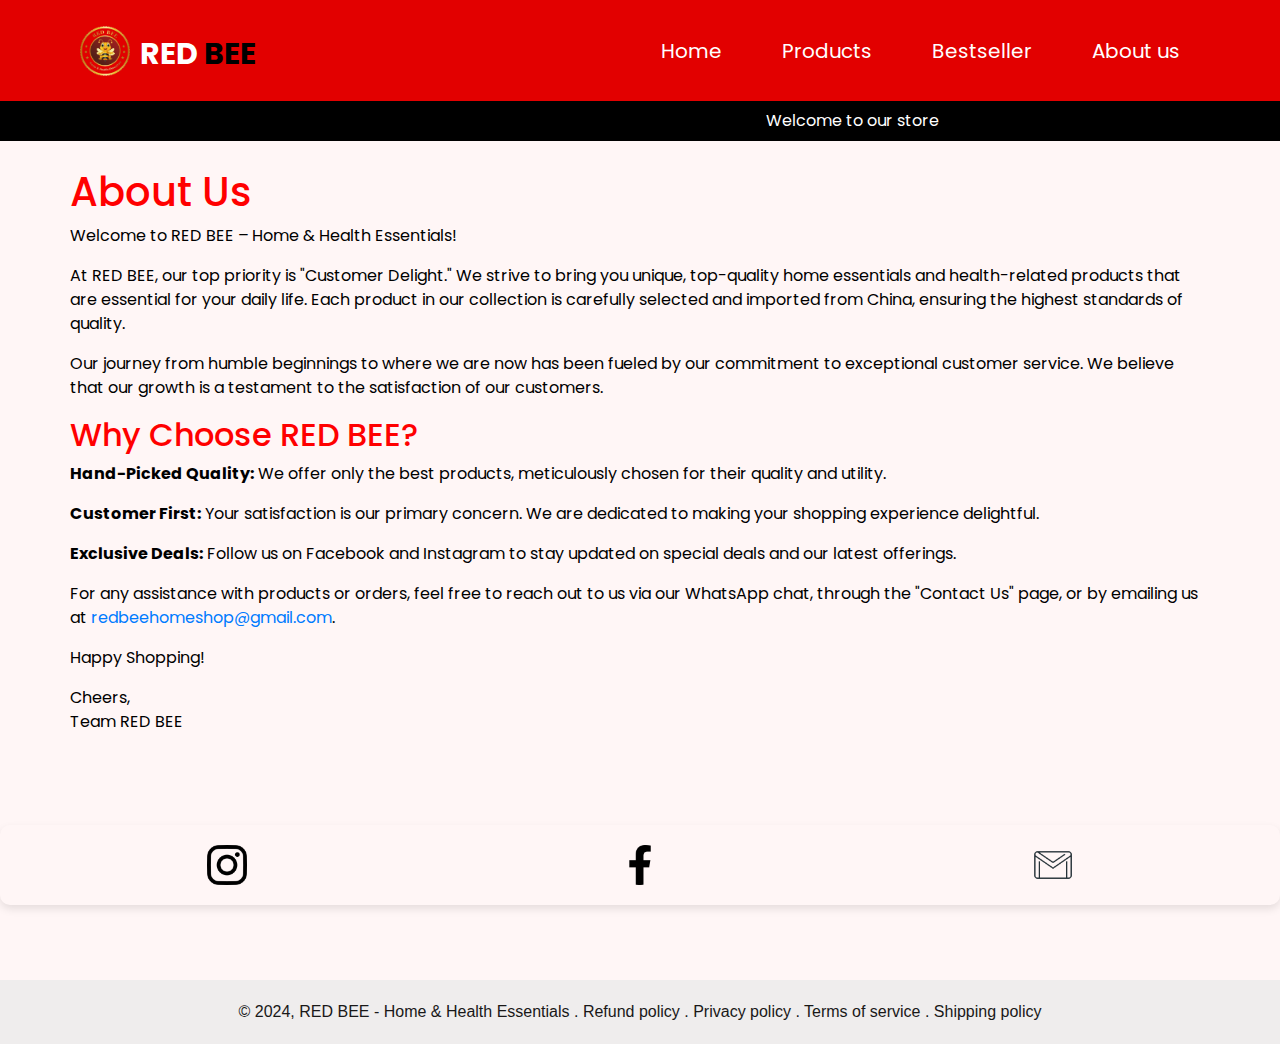
==== contact.html @ 9f1836bb "update" ====
<!DOCTYPE html>
<html>

<head>
  <!-- Basic -->
  <meta charset="utf-8" />
  <meta http-equiv="X-UA-Compatible" content="IE=edge" />
  <!-- Mobile Metas -->
  <meta name="viewport" content="width=device-width, initial-scale=1, shrink-to-fit=no" />
  <!-- Site Metas -->
  <meta name="keywords" content="" />
  <meta name="description" content="" />
  <meta name="author" content="" />

  <title>RED BEE</title>

  <!-- slider stylesheet -->
  <link rel="stylesheet" type="text/css"
    href="https://cdnjs.cloudflare.com/ajax/libs/OwlCarousel2/2.1.3/assets/owl.carousel.min.css" />

  <!-- bootstrap core css -->
  <link rel="stylesheet" type="text/css" href="css/bootstrap.css" />

  <!-- fonts style -->
  <link href="https://fonts.googleapis.com/css?family=Poppins:400,700&display=swap" rel="stylesheet" />
  <!-- Custom styles for this template -->
  <link href="css/style.css" rel="stylesheet" />
  <!-- responsive style -->
  <link href="css/responsive.css" rel="stylesheet" />
</head>

<body>
  <div class="hero_area sub_pages">
    <!-- header section strats -->
    <header class="header_section">
      <div class="container" >
        <nav class="navbar navbar-expand-lg custom_nav-container pt-3">
          <img class="logo-nav" src="images/logo2.png" alt="">
          <a class="navbar-brand" href="index.html">
           <span>
              <span style="color: rgb(255, 255, 255);"> RED </span> BEE
            </span>
          </a>
          <button class="navbar-toggler" type="button" data-toggle="collapse" data-target="#navbarSupportedContent"
            aria-controls="navbarSupportedContent" aria-expanded="false" aria-label="Toggle navigation">
            <span class="navbar-toggler-icon"></span>
          </button>

          <div class="collapse navbar-collapse" id="navbarSupportedContent">
            <div class="d-flex ml-auto flex-column flex-lg-row align-items-center">
              <ul class="navbar-nav  ">
                <li class="nav-item active">
                  <a class="nav-link" href="index.html">Home <span class="sr-only">(current)</span></a>
                </li>
                <li class="nav-item">
                  <a class="nav-link" href="products.html"> Products</a>
                </li>
                <li class="nav-item">
                   <a class="nav-link" href="index.html#Bestseller"> Bestseller </a>
                </li> 
                <li class="nav-item">
                  <a class="nav-link" href="contact.html">About us</a>
                </li>
              </ul>
              
            </div>
            
          </div>
        </nav>
      </div>
      <div class="notification-carousel">
        <div class="carousel-n">
            <div class="carousel-item-n">Welcome to our store</div>
            <div class="carousel-item-n">COD* available all over India</div>
            <div class="carousel-item-n">Free shipping for all prepaid orders above Rs. 999/-</div>
            <div class="carousel-item-n">Welcome to our store</div>
            <div class="carousel-item-n">COD* available all over India</div>
            <div class="carousel-item-n">Free shipping for all prepaid orders above Rs. 999/-</div>
            <div class="carousel-item-n">Welcome to our store</div>
            <div class="carousel-item-n">COD* available all over India</div>
            <div class="carousel-item-n">Free shipping for all prepaid orders above Rs. 999/-</div>
            <div class="carousel-item-n">Welcome to our store</div>
            <div class="carousel-item-n">COD* available all over India</div>
            <div class="carousel-item-n">Free shipping for all prepaid orders above Rs. 999/-</div>
            <div class="carousel-item-n">Welcome to our store</div>
            <div class="carousel-item-n">COD* available all over India</div>
            <div class="carousel-item-n">Free shipping for all prepaid orders above Rs. 999/-</div>
            <div class="carousel-item-n">Welcome to our store</div>
            <div class="carousel-item-n">COD* available all over India</div>
            <div class="carousel-item-n">Free shipping for all prepaid orders above Rs. 999/-</div>
            <div class="carousel-item-n">Welcome to our store</div>
            <div class="carousel-item-n">COD* available all over India</div>
            <div class="carousel-item-n">Free shipping for all prepaid orders above Rs. 999/-</div>
            <div class="carousel-item-n">Welcome to our store</div>
            <div class="carousel-item-n">COD* available all over India</div>
            <div class="carousel-item-n">Free shipping for all prepaid orders above Rs. 999/-</div>
         
            
        </div>
    </div>
    </header>
    <!-- end header section -->

  </div>
  <br><br><br><br><br><br><br>

  <div class="container">
    <h1 style="color: red;">About Us</h1>
    <p>Welcome to RED BEE – Home & Health Essentials!</p>
    <p>At RED BEE, our top priority is "Customer Delight." We strive to bring you unique, top-quality home essentials and health-related products that are essential for your daily life. Each product in our collection is carefully selected and imported from China, ensuring the highest standards of quality.</p>
    <p>Our journey from humble beginnings to where we are now has been fueled by our commitment to exceptional customer service. We believe that our growth is a testament to the satisfaction of our customers.</p>
    <h2 style="color: red;">Why Choose RED BEE?</h2>
    <p><strong>Hand-Picked Quality:</strong> We offer only the best products, meticulously chosen for their quality and utility.</p>
    <p><strong>Customer First:</strong> Your satisfaction is our primary concern. We are dedicated to making your shopping experience delightful.</p>
    <p><strong>Exclusive Deals:</strong> Follow us on Facebook and Instagram to stay updated on special deals and our latest offerings.</p>
    <p>For any assistance with products or orders, feel free to reach out to us via our WhatsApp chat, through the "Contact Us" page, or by emailing us at <a href="mailto:redbeehomeshop@gmail.com">redbeehomeshop@gmail.com</a>.</p>
    <p>Happy Shopping!</p>
    <p>Cheers,<br>Team RED BEE</p>
</div>



  <!-- contact section -->

  <!-- end contact section -->


  <section class="info_section layout_padding">
    <div class="social-media-box">
      <a href="https://www.instagram.com/redbeehomeshop?utm_source=qr&igsh=Nzdtd3R1d2xiYTVm" target="_blank" class="social-icon instagram">
          <img src="images/insta.png" alt="Instagram">
      </a>
      <a href="https://www.facebook.com/share/MLJAuD54pnQfWde3/?mibextid=qi2Omg" target="_blank" class="social-icon facebook">
          <img src="images/fb.png" alt="Facebook">
      </a>
      <a href="mailto:redbeehomeshop@gmail.com" class="social-icon gmail">
          <img src="images/gmail.png" alt="Gmail">
      </a>
  </div>
  </section>



  <!-- footer section -->
  <section class="container-fluid footer_section">
    <p>
      © 2024, RED BEE - Home & Health Essentials . 
       <a href="policys.html"> Refund policy  </a>.
       <a href="policys.html#Privacy "> Privacy policy </a> . 
       <a href="policys.html#Terms"> Terms of service </a> . 
       <a href="policys.html#Shipping"> Shipping policy </a> 
    </p>
  </section>
  <!-- footer section -->

  <script type="text/javascript" src="js/jquery-3.4.1.min.js"></script>
  <script type="text/javascript" src="js/bootstrap.js"></script>

 
 
</body>

</html>
---- css/style.css ----
body {
  font-family: 'Poppins', sans-serif;
  color: #000000;
  background-color: #fff6f6;
}

.layout_padding {
  padding: 75px 0;
}

.layout_padding2 {
  padding: 45px 0;
}

.layout_padding2-top {
  padding-top: 45px;
}


.layout_padding2-bottom {
  padding-bottom: 45px;
}

.layout_padding-top {
  padding-top: 75px;
}

.layout_padding-bottom {
  padding-bottom: 75px;
}


.custom_dark-btn,
.custom_orange-btn {
  display: inline-block;
  padding: 5px ;
  text-align: center;
  width: 145px;
  outline: none;
  color: #f7f7f7;
  border: 1px solid transparent;
  border-radius: 5%;
  margin-left: 20px;
}

.custom_dark-btn {
  background-color: #ff0000;
}

.custom_dark-btn:hover {
  border: 1px solid #000000;
  color: #000000;
  background-color: transparent;
}

.custom_orange-btn {
  background-color: #ff0000;
}

.custom_orange-btn:hover {
  border: 1px solid #ff0000;
  color: #ff0000;
  background-color: transparent;
}

.custom_heading {
  text-align: center;
  font-weight: bold;
}

.custom_heading-text {
  text-align: center;
}


/*header section*/
.hero_area {
  height: 98vh;
  background-color: #f7f7f7;
}

.hero_area.sub_pages {
  height: auto;
}

.header_section {
  background-color: #e20000;
  position: fixed;
  width: 100%;

  top: 0; /* Sticks to the top of the page */
        
          
  z-index: 1000; /* Ensures the navbar stays on top */
  
}


.header_section .container-fluid {
  padding-right: 25px;
  padding-left: 25px;
}

.header_section .nav_container {
  margin: 0 auto;
}

.custom_nav-container.navbar-expand-lg .navbar-nav .nav-link {
  padding: 10px 30px;
  color: #ffffff;
  text-align: center
}


a:hover,
a:focus {
  text-decoration: none;
}

a:hover,
a:focus {
  color: initial;
}

.btn,
.btn:focus {
  outline: none !important;
  box-shadow: none;
}



.navbar-brand,
.navbar-brand:hover {
  text-transform: uppercase;
  font-weight: bold;
  font-size: 24px;
  color: #fafcfd;
}

.custom_nav-container .nav_search-btn {
  background-image: url(../images/search-icon.png);

  background-size: 22px;
  background-repeat: no-repeat;
  background-position-y: 7px;
  width: 35px;
  height: 35px;
  padding: 0;
  border: none;
}

.navbar-brand {
  display: flex;
  align-items: center;
}

.navbar-brand img {
  width: 45px;
  margin-right: 5px;
}

.navbar-brand span {
  font-size: 30px;
  font-weight: 700;
  color: #000000;
  margin-top: 5px;
}

.custom_nav-container {
  z-index: 99999;
  padding: 15px 0;
}

.custom_nav-container .navbar-toggler {
  outline: none;
}

.custom_nav-container .navbar-toggler .navbar-toggler-icon {
  background-image: url(../images/menu.png);
  background-size: 55px;
}

.quote_btn-container a {
  display: inline-block;
  padding: 5px 15px;
  background-color: #000000;
  color: #f7f7f7;
  font-size: 14px;
  text-transform: uppercase;
}
.nav-link{
  color: #ffffff;
  font-size: 20px;
  
}
.notification-carousel {
  background-color: #000000;
  color: #ffffff;
  text-align: center;
  overflow: hidden;
  height: 40px; /* Adjust height as needed */
  width: 100%; /* Full width of the container */
  position: relative;
  display: flex;
  align-items: center;
}

.carousel-n {
  display: flex;
  animation: slide 60s linear infinite; /* Adjust duration as needed */
}

.carousel-item-n {
  flex: 0 0 100%;
  height: 40px; /* Adjust height to match the container */
  line-height: 40px; /* Center text vertically */
  text-align: center;
}

@keyframes slide {
  0% { transform: translateX(0%); }
  33.33% { transform: translateX(0%); }
  40% { transform: translateX(-100%); }
  73.33% { transform: translateX(-100%); }
  80% { transform: translateX(-200%); }
  100% { transform: translateX(-200%); }
}

@media (max-width: 576px) { /* XS devices (up to 576px) */
  .notification-carousel {
    height: 30px; /* Adjust height for smaller screens */
    justify-content: center; /* Ensure content is centered horizontally */
  }

  .carousel-item-n {
    height: 30px; /* Match height with container */
    line-height: 30px; /* Center text vertically */
    font-size: 14px; /* Adjust font size for readability */
    display: flex; /* Use flexbox for centering */
    align-items: center; /* Center content vertically */
    justify-content: center; /* Center content horizontally */
  }

  .carousel-n {
    animation: slide-xs 30s linear infinite; /* Faster animation for smaller screens */
  }

  @keyframes slide-xs {
    0% { transform: translateX(0%); }
    33.33% { transform: translateX(0%); }
    40% { transform: translateX(-100%); }
    73.33% { transform: translateX(-100%); }
    80% { transform: translateX(-200%); }
    100% { transform: translateX(-200%); }
  }
}
/*end header section*/

/* slider section */
.slider_section {
  padding-top: 8%;
  background-color: #ffffff;
  padding-bottom: 100px;
}

.slider_item-box {
  width: 100%;
  height: 100%;
}

.slider_item-box .container {
  height: 100%;
}

.slider_img-box {
  width: 500px;
  height: 500px;
  
  margin: 0 auto;
}

.slider_img-box img {
  width: 100%;
  
}

.slider_item-container {
  display: flex;
  align-items: center;
  width: 100%;
  height: 100%;
  background-repeat: no-repeat;
  margin-top: 200px;
}
.slider_item-container-heatpad{
  display: flex;
  align-items: center;
  width: 100%;
  height: 100%;
  background-repeat: no-repeat;
  margin-top: 50px;
}



.slider_item-detail h1 {
  font-weight: 700;
  font-size: 60px;
  width: 95%;
}

.slider_item-detail p {
  margin: 45px 0;
}

.slider_call-btn {
  display: inline-block;
  padding: 8px 20px;
  background-color: rgb(218, 0, 0);
  color: #fefdfd;
  border-radius: 20px;
}

.slider_section #carouselExampleControls,
.carousel-inner,
.carousel-item {
  height: 100%;
}

.slider_section {
  position: relative; /* Ensure the parent element is positioned relatively */
}

.slider_section .custom_carousel-control {
  position: absolute; /* Uncommented to enable absolute positioning */
  top: 50%;
  left: 2%;
  width: 105px;
  transform: translateY(-50%);
}

.slider_section .custom_carousel-control .carousel-control-prev,
.slider_section .custom_carousel-control .carousel-control-next {
  margin: 10px ;
  position: relative;
  width: 45px;
  height: 45px;
  border: none;
  opacity: 1;
  background-repeat: no-repeat;
  background-size: 12px;
  background-position: center;
}

.slider_section .custom_carousel-control .carousel-control-prev {
  background-image: url(../images/prev.png);
  background-color: rgb(218, 0, 0);
}

.slider_section .custom_carousel-control .carousel-control-next {
  background-image: url(../images/next.png);
  background-color: #000000;
}


/* end slider section */


/* service section */
.service_section .card .card-img-top {
  width: 50px;
  margin: 55px auto 5px auto;
}

.service_section .card {
  text-align: center;
  box-sizing: border-box;
  position: relative;
}

.service_section .card .card-title {
  color: rgb(218, 0, 0);

}

.service_section .card::after {
  content: "";
  position: absolute;
  width: 100%;
  height: 7px;
  background-color: transparent;
}

.service_section .card:hover {
  cursor: pointer;
  border: none;
  border-radius: 0;
  -webkit-box-shadow: 0px 1px 4px 0px rgba(0, 0, 0, 0.2);
  -moz-box-shadow: 0px 1px 4px 0px rgba(0, 0, 0, 0.2);
  box-shadow: 0px 1px 4px 0px rgba(0, 0, 0, 0.2);

}

.service_section .card:hover::after {
  background-color: #fc5d35;
}

/* end service section */






/* tasty section */

.tasty_section {
  width: 100%;
  height: 500px;
  background-image: url(../images/1.png);
  background-repeat: no-repeat;
  background-size: cover;
  display: flex;
  justify-content: center;
  align-items: center;

}
@keyframes fadeIn {
  from {
      color: transparent; /* Start with text invisible */
  }
  to {
      color: rgb(255, 0, 0); /* End with text visible */
  }
}
.tasty_section h2 {
  font-size: 100px;
  text-align: center;
  font-weight: bold;
  color: #ff0000;
  text-transform: uppercase;
  animation: fadeIn 4s ease-in-out infinite;
  animation-direction: alternate; /* Alternate the direction of the animation */
  animation-delay: 1s; /* Delay before starting the animation */
}

/* end tasty section */

/* client section */
.client_container {
  display: flex;
  flex-direction: column;
  justify-content: center;
  align-items: center;
}

.client_img-box {
  width: 350px;
}

.client_img-box img {
  width: 100%
}

.client_container h3 {
  text-align: center;
  margin-bottom: 25px;
}


.client_section .custom_carousel-control {
  position: absolute;
  top: 100%;
  left: 50%;
  width: 105px;
  transform: translateX(-50%);
}

.client_section .custom_carousel-control .carousel-control-prev,
.client_section .custom_carousel-control .carousel-control-next {
  width: 45px;
  height: 45px;
  border: none;
  border-radius: 100%;
  opacity: 1;
  background-repeat: no-repeat;
  background-size: 12px;
  background-position: center;
  background-color: #292727;
}

.client_section .custom_carousel-control .carousel-control-prev:hover,
.client_section .custom_carousel-control .carousel-control-next:hover {
  background-color: #fc5d35;
}

.client_section .custom_carousel-control .carousel-control-prev {
  background-image: url(../images/prev.png);
}

.client_section .custom_carousel-control .carousel-control-next {
  background-image: url(../images/next.png);
}

/* end client section */

/* contact section */

.contact_section {
  background-image: url(../images/orange-dish.png);
  background-repeat: no-repeat;
  background-size: 215px;
  background-position: right center;
}

.contact_section input {
  border: none;
  outline: none;
  border-bottom: .8px solid #252525;
  width: 90%;
  margin: 10px 0;
}

.contact_form-container {
  padding: 15px 0 15px 0;

}

.contact_form-container button {
  border: none;
  background-color: #fc5d35;
  color: #fff;
  padding: 8px 40px;
  text-transform: uppercase;
  font-size: 14px;
}


/* contact section */

/* map section */
.map_section {
  height: 500px;
}


/* end map section */

/* info section */
.social_container{
  margin-left: 260px;
}
.info_section ul {
  padding: 0;
}

.info_section ul li {
  list-style-type: none;
  margin: 3px 0;

}

.info_section h5 {
  margin-left: 250px;
  margin-bottom: 12px;
  font-size: 30px;
  color: #e20000;
}

.info_section .social-box {
  margin: 25px 0;
}

.info_section .social-box img {
  width: 50px;
  margin-right: 150px;
 
}

.info_section .form_container input {
  width: 225px;
  height: 30px;
}

.info_section .form_container button {
  background-color: rgb(218, 0, 0);
  border: none;
  outline: none;
  color: #fff;
  padding: 5px 30px;
  margin-top: 15px;
  font-size: 15px;
}

/* end info section */


/* footer section*/

.footer_section {
  background-color: #efeded;
  padding: 20px 0;
  font-family: "Roboto", sans-serif;
}

.footer_section p {
  color: #191818;
  margin: 0;
  text-align: center;
}

.footer_section a {
  color: #191818;
}

/* end footer section*/
.carousel-container {
  width: 80%;
  max-width: 600px;
  overflow: hidden;
  border-radius: 10px;
  border-color: #ff0000;
  
  box-shadow: 0 8px 8px rgb(236, 0, 0);
  position: relative;
  
}

.carousel-slider {
  display: flex;
  transition: transform 0.5s ease;
  animation: slide 80s infinite;
}

.carousel-slider:hover {
  animation-play-state: paused;
}

.carousel-slide {
  min-width: 100%;
  height: 280px;
}

.carousel-slide img {
  width: 100%;
  border-radius: 10px;
}


@keyframes slide {
  0% { transform: translateX(0%); }
  3.33% { transform: translateX(0%); }
  6.66% { transform: translateX(-100%); }
  10% { transform: translateX(-100%); }
  13.33% { transform: translateX(-200%); }
  16.66% { transform: translateX(-200%); }
  20% { transform: translateX(-300%); }
  23.33% { transform: translateX(-300%); }
  26.66% { transform: translateX(-400%); }
  30% { transform: translateX(-400%); }
  33.33% { transform: translateX(-500%); }
  36.66% { transform: translateX(-500%); }
  40% { transform: translateX(-600%); }
  43.33% { transform: translateX(-600%); }
  46.66% { transform: translateX(-700%); }
  50% { transform: translateX(-700%); }
  53.33% { transform: translateX(-800%); }
  56.66% { transform: translateX(-800%); }
  60% { transform: translateX(-900%); }
  63.33% { transform: translateX(-900%); }
  66.66% { transform: translateX(-1000%); }
  70% { transform: translateX(-1000%); }
  73.33% { transform: translateX(-1100%); }
  76.66% { transform: translateX(-1100%); }
  80% { transform: translateX(-1200%); }
  83.33% { transform: translateX(-1200%); }
  86.66% { transform: translateX(-1300%); }
  90% { transform: translateX(-1300%); }
  93.33% { transform: translateX(-1400%); }
  96.66% { transform: translateX(-1400%); }
  100% { transform: translateX(0%); }
}

.image-grid {
    display: grid;
    grid-template-columns: repeat(auto-fill, minmax(300px, 1fr));
    gap: 40px;
    padding: 20px;
    max-width: 1200px;
    width: 100%;
}

.image-grid img {
    width: 100%;
    border-radius: 8px;
    box-shadow: 0 8px 10px rgb(255, 0, 0);
    transition: transform 0.2s;
}

.image-grid img:hover {
    transform: scale(1.05);
}
.price-box {
  background-color: #fff0f0; /* Background color */
  border: 1px solid #ff0000; /* Border */
  border-radius: 5px; /* Rounded corners */
  padding: 5px 10px; /* Padding */
  display: inline-block; /* Display as inline block */
}

.price {
  font-size: 16px; /* Font size */
  font-weight: bold; /* Bold text */
  color: #000000; /* Text color */
}
 
.social-media-box {
  display: flex;
  justify-content: space-around;
  align-items: center;
  width: 100%;
  padding: 20px;
  
  
  border-radius: 10px;
  box-shadow: 0 4px 8px rgba(0, 0, 0, 0.1);
}

.social-icon {
  display: inline-block;
  width: 40px;
  height: 40px;
  margin: 0 10px;
  transition: transform 0.3s;
}

.social-icon img {
  width: 100%;
  height: 100%;
  
}

.social-icon:hover {
  transform: scale(1.1);
}
.logo-nav{
  padding: 10px;
  width: 70px;
  height: 70px;
}
---- css/responsive.css ----
@media (max-width: 1120px) {
    .hero_area {
        height: auto;
    }

    .slider_section {
        padding: 50px 0;

    }
}

@media (max-width: 992px) {
    .custom_nav-container .nav_search-btn {
        background-position: center;
    }

    .service_section .card-deck {

        flex-direction: column;

    }

    .service_section .card-deck .card {
        margin-bottom: 25px;
    }
}

@media (max-width: 768px) {

    .slider_img-box {

        width: 85%;
        margin: 65px auto;

    }

    .slider_section .custom_carousel-control {

        position: absolute;
        top: 100%;
        left: 50%;
        width: 105px;
        transform: translate(-50%, -50%);
        display: flex;
        justify-content: space-between;

    }

    .fruit_section .fruit_detail-box {

        margin-bottom: 40px;
        text-align: center;

    }

    .fruit_detail-box>div {

        display: flex;
        justify-content: center;

    }

    .contact_section {
        background-size: 105px;
    }

    .contact_section input {

        background-color: transparent;

    }

    .info_section .col-md-3 {
        text-align: center;
    }

    .info_section .col-md-3:not(:nth-last-child(1)) {

        margin-bottom: 35px;
    }

    .tasty_section h2 {

        font-size: 80px;
    }
}

@media (max-width: 576px) {
    .slider_item-container .slider_item-detail {

        text-align: center;

    }

    .slider_item-container .slider_item-detail .d-flex {

        justify-content: center;

    }
}

@media (max-width: 480px) {}

@media (max-width: 400px) {}

@media (max-width: 360px) {}

@media (min-width: 1200px) {
    .container {
        max-width: 1170px;
    }

}
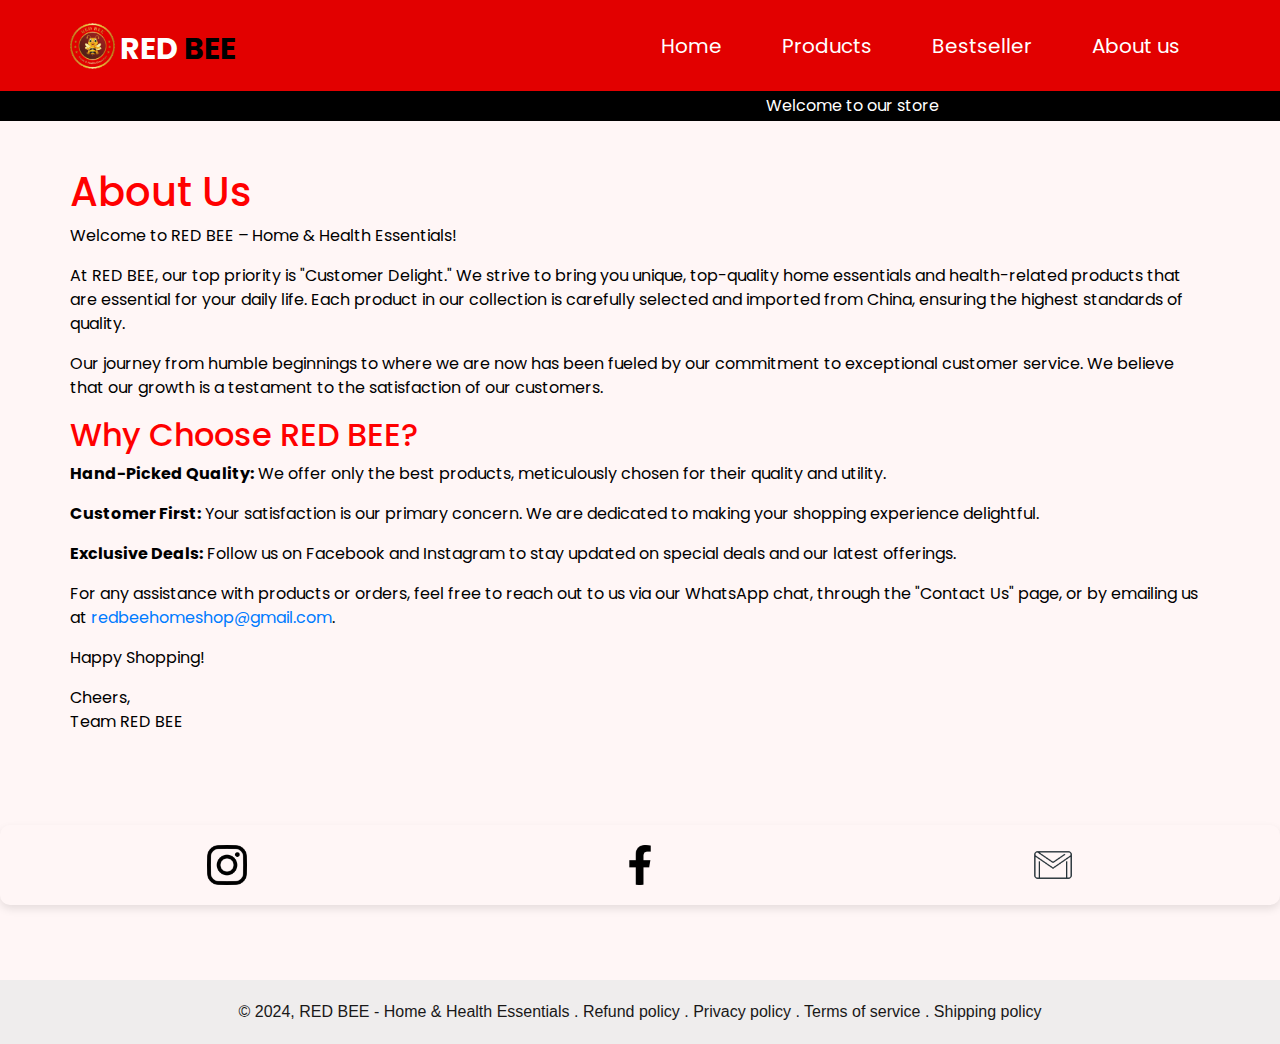
==== commit ea84e900: "update" ====
--- a/contact.html
+++ b/contact.html
@@ -35,8 +35,9 @@
     <header class="header_section">
       <div class="container" >
         <nav class="navbar navbar-expand-lg custom_nav-container pt-3">
-          <img class="logo-nav" src="images/logo2.png" alt="">
+         
           <a class="navbar-brand" href="index.html">
+            <img class="" src="images/logo2.png" alt="">
            <span>
               <span style="color: rgb(255, 255, 255);"> RED </span> BEE
             </span>
--- a/css/style.css
+++ b/css/style.css
@@ -86,9 +86,7 @@
 .header_section {
   background-color: #e20000;
   position: fixed;
-  width: 100%;
-
-  top: 0; /* Sticks to the top of the page */
+  width: 100%; top: 0; /* Sticks to the top of the page */
         
           
   z-index: 1000; /* Ensures the navbar stays on top */
@@ -199,7 +197,7 @@
   color: #ffffff;
   text-align: center;
   overflow: hidden;
-  height: 40px; /* Adjust height as needed */
+  height: 30px; /* Adjust height as needed */
   width: 100%; /* Full width of the container */
   position: relative;
   display: flex;
@@ -291,7 +289,7 @@
   width: 100%;
   height: 100%;
   background-repeat: no-repeat;
-  margin-top: 200px;
+  margin-top: 150px;
 }
 .slider_item-container-heatpad{
   display: flex;
@@ -744,13 +742,9 @@
 .social-icon:hover {
   transform: scale(1.1);
 }
-.logo-nav{
-  padding: 10px;
-  width: 70px;
-  height: 70px;
-}
-
-
-
-
-
+
+
+
+
+
+
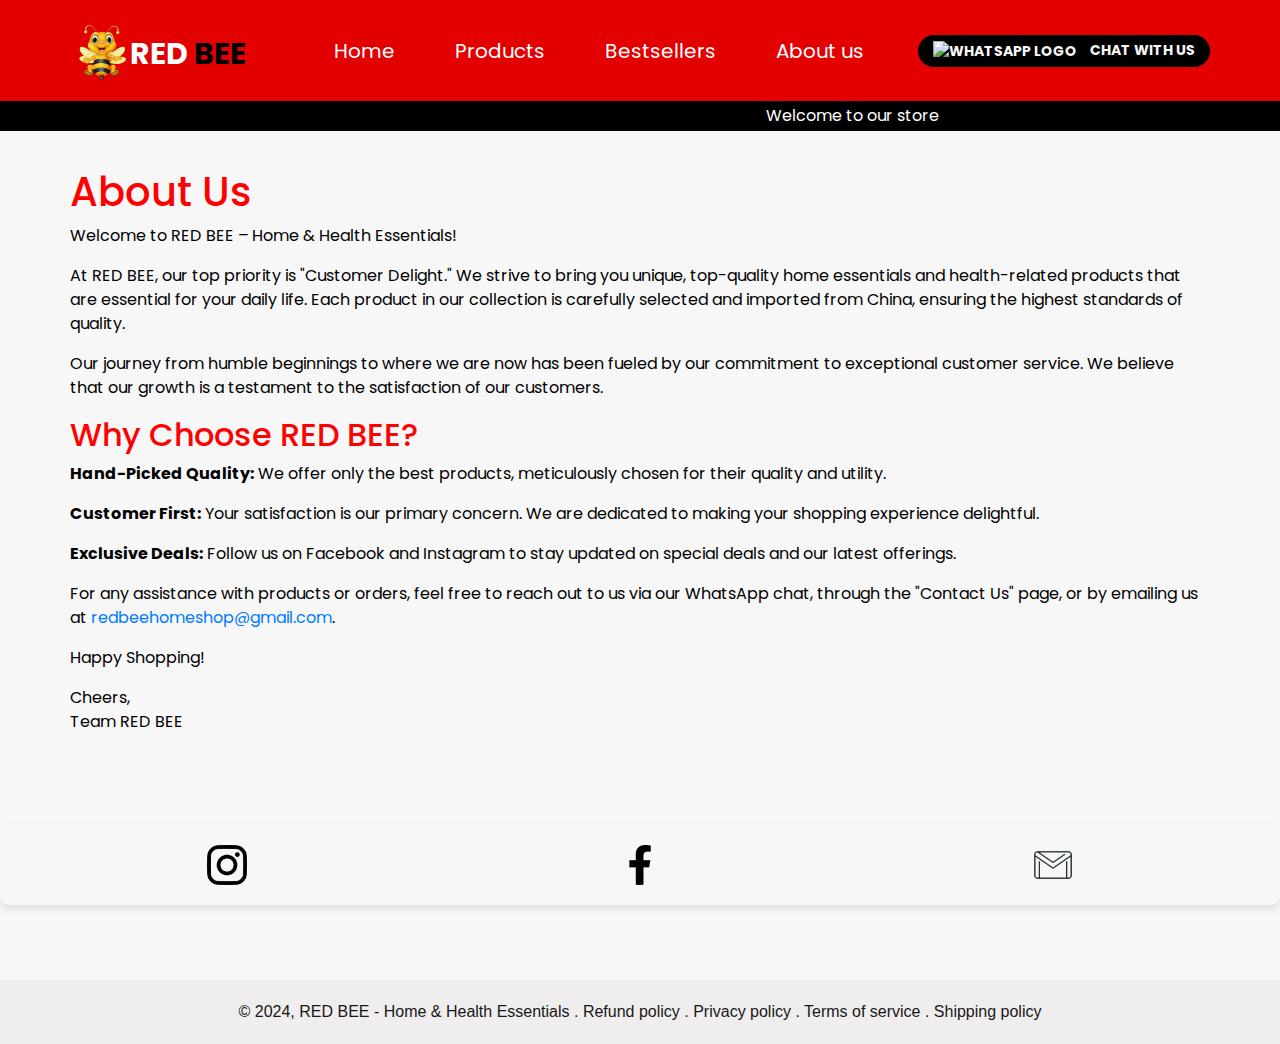
==== commit 868d55c9: "update" ====
--- a/contact.html
+++ b/contact.html
@@ -35,9 +35,9 @@
     <header class="header_section">
       <div class="container" >
         <nav class="navbar navbar-expand-lg custom_nav-container pt-3">
-         
+          <img class="logo-img" src="images/logo2.png" alt="">
           <a class="navbar-brand" href="index.html">
-            <img class="" src="images/logo2.png" alt="">
+            
            <span>
               <span style="color: rgb(255, 255, 255);"> RED </span> BEE
             </span>
@@ -57,15 +57,21 @@
                   <a class="nav-link" href="products.html"> Products</a>
                 </li>
                 <li class="nav-item">
-                   <a class="nav-link" href="index.html#Bestseller"> Bestseller </a>
+                   <a class="nav-link" href="index.html#Bestseller"> Bestsellers </a>
                 </li> 
                 <li class="nav-item">
                   <a class="nav-link" href="contact.html">About us</a>
                 </li>
               </ul>
-              
+             
             </div>
-            
+            <div class="quote_btn-container ml-0 ml-lg-4 d-flex justify-content-center">
+              <a href="https://wa.link/oa05y5" class="whatsapp-button" target="_blank">
+                <img src="https://upload.wikimedia.org/wikipedia/commons/6/6b/WhatsApp.svg" alt="WhatsApp Logo">
+                Chat with us
+            </a>
+            </div>
+          
           </div>
         </nav>
       </div>
@@ -102,7 +108,7 @@
     </header>
     <!-- end header section -->
 
-  </div>
+  
   <br><br><br><br><br><br><br>
 
   <div class="container">
--- a/css/style.css
+++ b/css/style.css
@@ -132,7 +132,7 @@
 .navbar-brand:hover {
   text-transform: uppercase;
   font-weight: bold;
-  font-size: 24px;
+  font-size: 30px;
   color: #fafcfd;
 }
 
@@ -192,6 +192,28 @@
   font-size: 20px;
   
 }
+.whatsapp-button {
+  display: inline-flex;
+  align-items: center;
+  background-color: #25D366; /* WhatsApp green color */
+  color: white;
+  padding: 10px 20px;
+  border-radius: 50px;
+  text-decoration: none;
+  font-size: 16px;
+  font-weight: bold;
+  transition: background-color 0.3s;
+}
+
+.whatsapp-button:hover {
+  background-color: #1DA851; /* Darker green on hover */
+}
+
+.whatsapp-button img {
+  margin-right: 10px;
+  width: 24px;
+  height: 24px;
+}
 .notification-carousel {
   background-color: #000000;
   color: #ffffff;
@@ -206,7 +228,7 @@
 
 .carousel-n {
   display: flex;
-  animation: slide 60s linear infinite; /* Adjust duration as needed */
+  animation: slide 90s linear infinite; /* Adjust duration as needed */
 }
 
 .carousel-item-n {
@@ -299,8 +321,14 @@
   background-repeat: no-repeat;
   margin-top: 50px;
 }
-
-
+.slider_item-container-red {
+  display: flex;
+  align-items: center;
+  width: 100%;
+  height: 100%;
+  background-repeat: no-repeat;
+  margin-top: 50px;
+}
 
 .slider_item-detail h1 {
   font-weight: 700;
@@ -619,7 +647,7 @@
   overflow: hidden;
   border-radius: 10px;
   border-color: #ff0000;
-  
+  margin-top: 30px;
   box-shadow: 0 8px 8px rgb(236, 0, 0);
   position: relative;
   
@@ -742,9 +770,42 @@
 .social-icon:hover {
   transform: scale(1.1);
 }
-
-
-
-
-
-
+.exp-btn {
+  background-color: #ff0000; /* Red color */
+  color: rgb(255, 255, 255);
+  padding: 10px 20px;
+  text-align: center;
+  text-decoration: none;
+  display: inline-block;
+  font-size: 16px;
+ 
+  border: none;
+  border-radius: 5px;
+  cursor: pointer;
+  transition: background-color 0.3s ease;
+}
+
+.exp-btn:hover {
+  background-color: #cc0000; /* Darker red when hovering */
+}
+.logo-img{
+  width: 60px;
+  height: 70px;
+}
+.light-up{
+  font-family: 'Comic Sans MS', cursive, sans-serif;
+  color: #e20000;
+  margin-left: 100px;
+  font-size: 20px;
+  
+}
+.slider_item-detail-red{
+  font-weight: 700;
+  font-size: 60px;
+  width: 95%;
+  margin-top: 100px;
+}
+
+
+
+
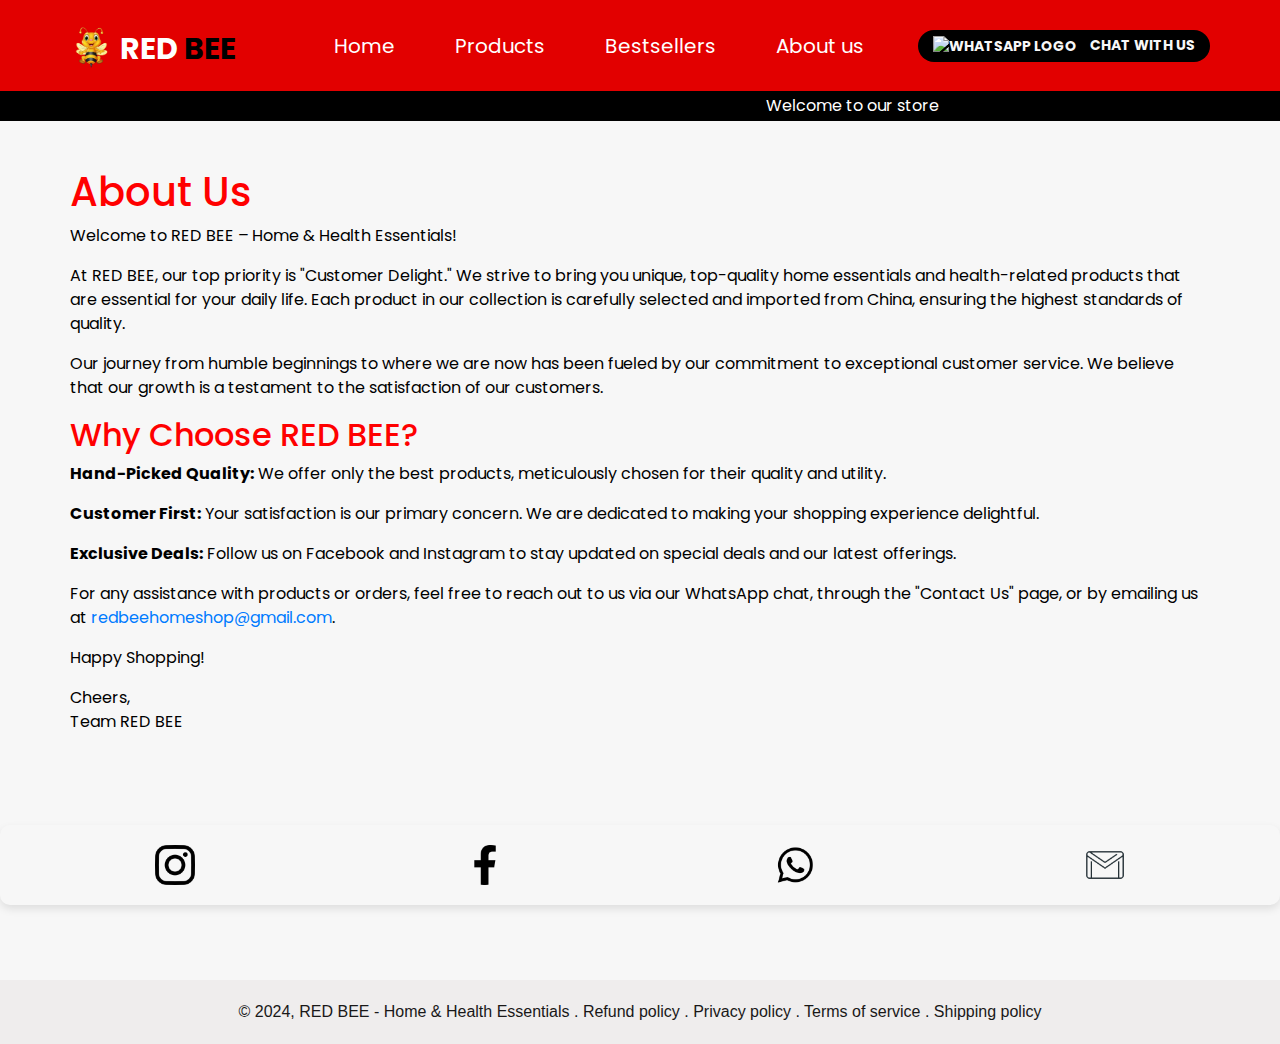
==== commit 2907d680: "update" ====
--- a/contact.html
+++ b/contact.html
@@ -140,6 +140,8 @@
       <a href="https://www.facebook.com/share/MLJAuD54pnQfWde3/?mibextid=qi2Omg" target="_blank" class="social-icon facebook">
           <img src="images/fb.png" alt="Facebook">
       </a>
+      <a href="https://wa.link/oa05y5" target="_blank" class="social-icon WhatsApp">
+        <img src="images/wa.png" alt="whatsapp">
       <a href="mailto:redbeehomeshop@gmail.com" class="social-icon gmail">
           <img src="images/gmail.png" alt="Gmail">
       </a>
--- a/css/style.css
+++ b/css/style.css
@@ -789,9 +789,21 @@
   background-color: #cc0000; /* Darker red when hovering */
 }
 .logo-img{
-  width: 60px;
-  height: 70px;
-}
+  width: 40px;
+  height: 50px;
+  margin-right: 10px;
+  animation: scale 6s ease-in-out infinite;
+}
+
+  @keyframes scale {
+    0%, 100% {
+        transform: scale(1);
+    }
+    50% {
+        transform: scale(1.5);
+    }
+}
+
 .light-up{
   font-family: 'Comic Sans MS', cursive, sans-serif;
   color: #e20000;
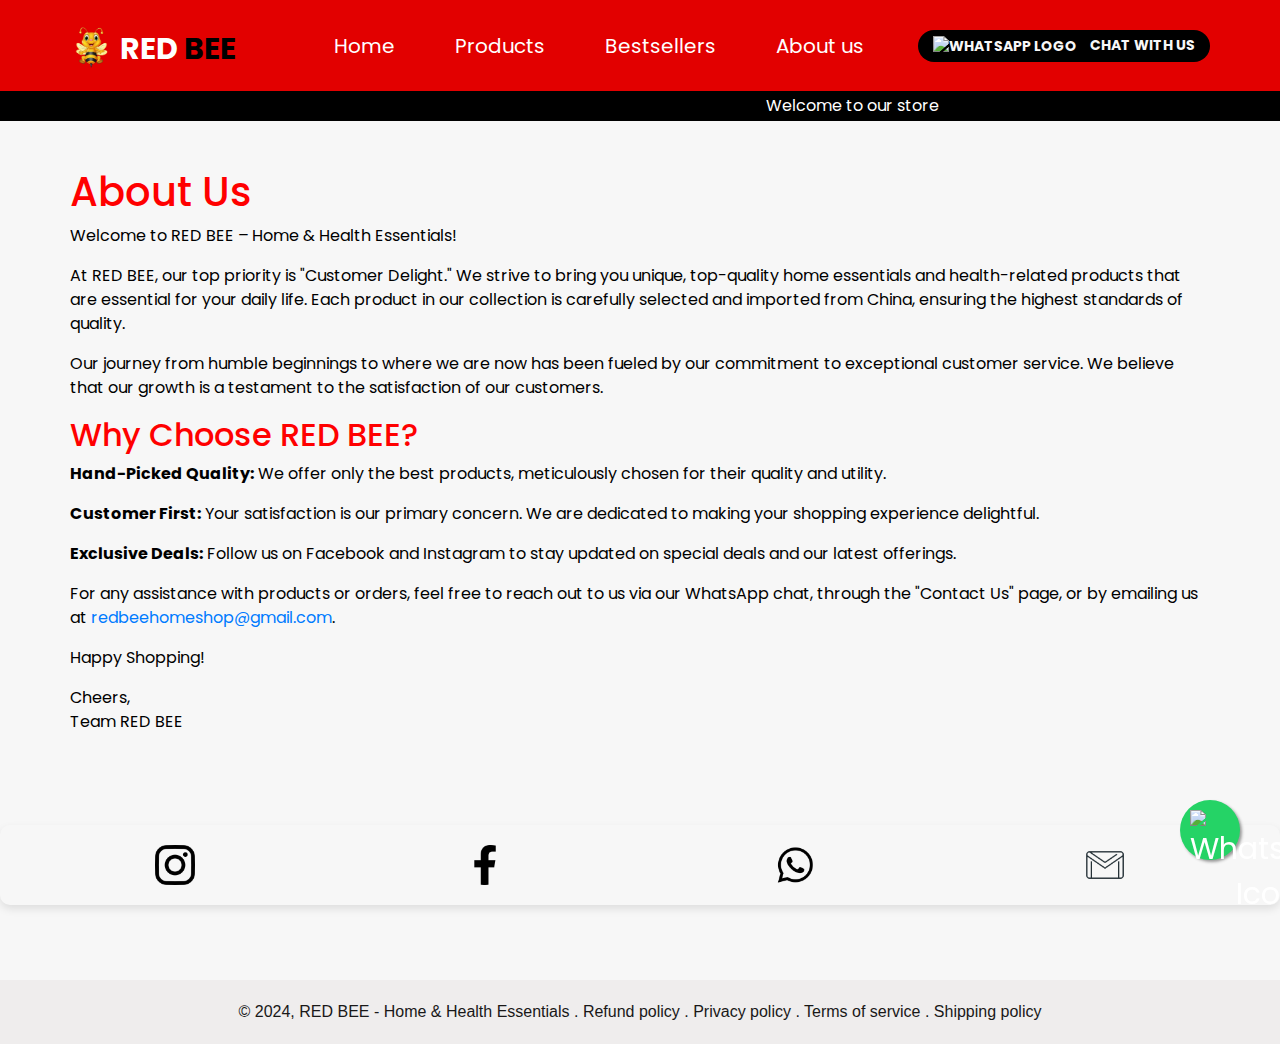
==== commit abf50e25: "update" ====
--- a/contact.html
+++ b/contact.html
@@ -147,6 +147,9 @@
       </a>
   </div>
   </section>
+  <a href="https://wa.link/oa05y5" class="whatsapp-float" target="_blank">
+    <img src="https://upload.wikimedia.org/wikipedia/commons/5/5e/WhatsApp_icon.png" alt="WhatsApp Icon" class="whatsapp-icon">
+</a>
 
 
 
--- a/css/style.css
+++ b/css/style.css
@@ -817,7 +817,27 @@
   width: 95%;
   margin-top: 100px;
 }
-
-
-
-
+.whatsapp-float {
+  position: fixed;
+  width: 60px;
+  height: 60px;
+  bottom: 40px;
+  right: 40px;
+  background-color: #25d366;
+  color: #FFF;
+  border-radius: 50px;
+  text-align: center;
+  font-size: 30px;
+  box-shadow: 2px 2px 3px #999;
+  z-index: 1000;
+}
+
+.whatsapp-icon {
+  width: 100%;
+  height: 100%;
+  padding: 10px;
+}
+
+
+
+
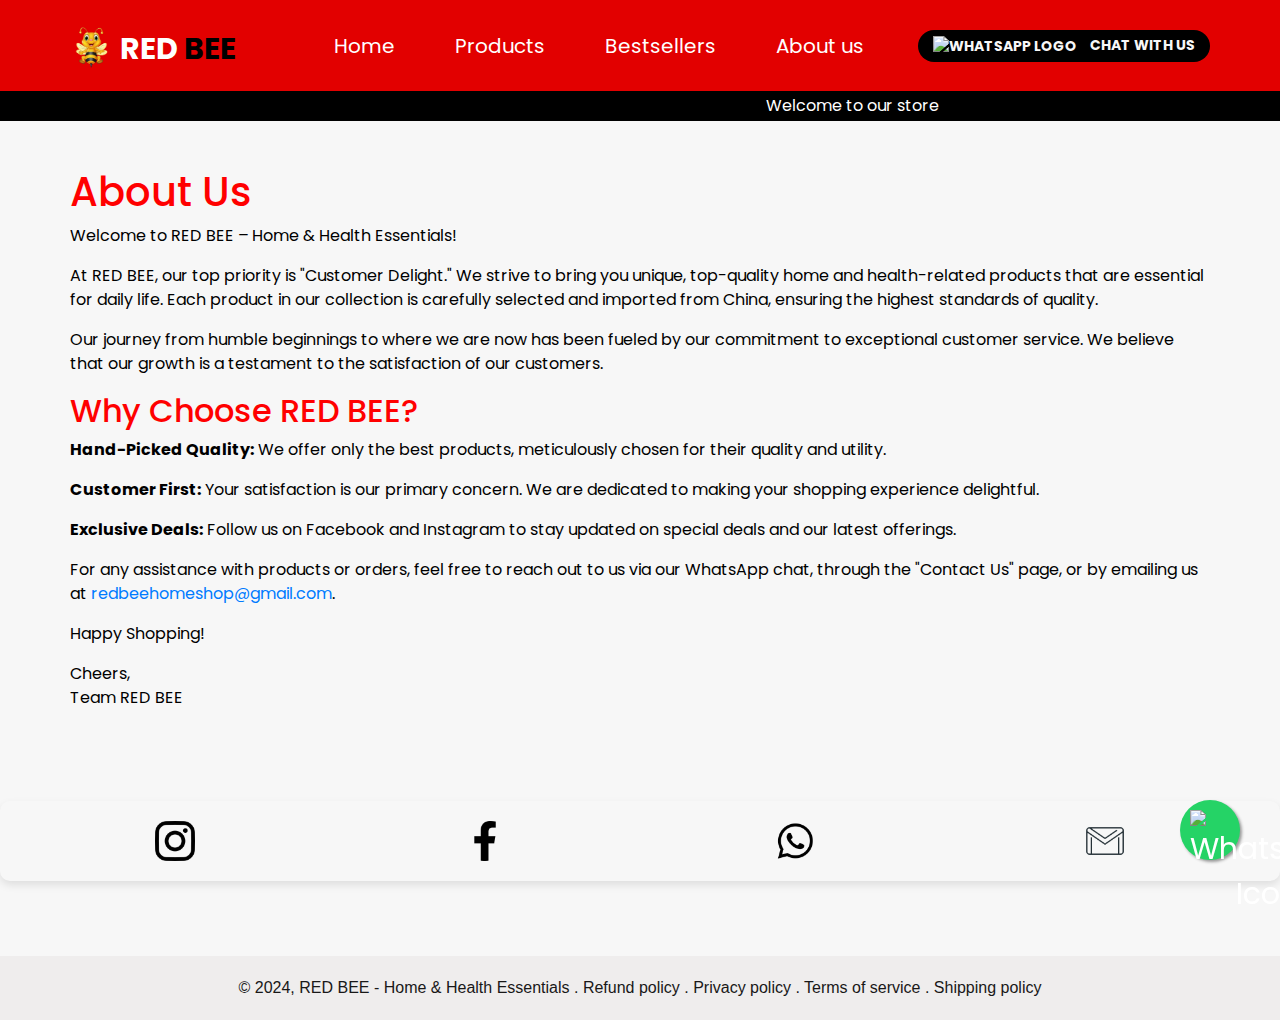
==== commit 2f526c06: "update" ====
--- a/contact.html
+++ b/contact.html
@@ -13,6 +13,7 @@
   <meta name="author" content="" />
 
   <title>RED BEE</title>
+  <link rel="icon" href="images/logo2.png" type="image/x-icon">
 
   <!-- slider stylesheet -->
   <link rel="stylesheet" type="text/css"
@@ -27,6 +28,7 @@
   <link href="css/style.css" rel="stylesheet" />
   <!-- responsive style -->
   <link href="css/responsive.css" rel="stylesheet" />
+  <script src="https://unpkg.com/@lottiefiles/lottie-player@latest/dist/lottie-player.js"></script>
 </head>
 
 <body>
@@ -107,14 +109,25 @@
     </div>
     </header>
     <!-- end header section -->
-
   
   <br><br><br><br><br><br><br>
+  <div class="overlay">
+    <lottie-player src="https://lottie.host/49f5dfbb-701a-408e-827b-d7ab03a51a6a/ZyU2YkiPA3.json" 
+                   background="##FFFFFF" 
+                   speed="1" 
+                   style="width: 600px; height: 600px" 
+                   
+                   
+                   autoplay 
+                   direction="1" 
+                   mode="normal">
+    </lottie-player>
+</div>
 
   <div class="container">
     <h1 style="color: red;">About Us</h1>
     <p>Welcome to RED BEE – Home & Health Essentials!</p>
-    <p>At RED BEE, our top priority is "Customer Delight." We strive to bring you unique, top-quality home essentials and health-related products that are essential for your daily life. Each product in our collection is carefully selected and imported from China, ensuring the highest standards of quality.</p>
+    <p>At RED BEE, our top priority is "Customer Delight." We strive to bring you unique, top-quality home and health-related products that are essential for daily life. Each product in our collection is carefully selected and imported from China, ensuring the highest standards of quality.</p>
     <p>Our journey from humble beginnings to where we are now has been fueled by our commitment to exceptional customer service. We believe that our growth is a testament to the satisfaction of our customers.</p>
     <h2 style="color: red;">Why Choose RED BEE?</h2>
     <p><strong>Hand-Picked Quality:</strong> We offer only the best products, meticulously chosen for their quality and utility.</p>
--- a/css/style.css
+++ b/css/style.css
@@ -274,6 +274,7 @@
     80% { transform: translateX(-200%); }
     100% { transform: translateX(-200%); }
   }
+ 
 }
 /*end header section*/
 
@@ -837,7 +838,86 @@
   height: 100%;
   padding: 10px;
 }
-
-
-
-
+.animated-image {
+  width: 100%;
+  height: 100%;
+  animation: fade 3s ease-in-out infinite;
+}
+
+@keyframes fade {
+  0%, 100% {
+      opacity: 1;
+  }
+  50% {
+      opacity: 0;
+  }
+}
+
+.overlay-i {
+  position: fixed;
+  top: 0;
+  left: 0;
+  width: 100%;
+  height: 100%;
+  display: flex;
+  justify-content: center;
+  
+  background: transparent;
+ 
+}
+
+.content {
+  position: relative;
+  z-index: 1; /* Ensures content is below overlay */
+  color: white; /* Adjust text color if needed */
+  padding: 20px;
+  
+  margin-left: 500px;
+}
+
+.overlay-i lottie-player {
+  width: 100%;
+  height: 100%;
+
+}
+@media (min-width: 768px) {
+  .overlay-i lottie-player{
+    width: 100%;
+    height: 100%;
+    margin-left: 1450px;
+  }
+  .overlay lottie-player {
+    width: 100%;
+    height: 100%;
+    display: none;
+  }
+ 
+}
+.overlay {
+  position: fixed;
+  top: 0;
+  left: 0;
+  width: 100%;
+  height: 100%;
+  display: flex;
+  justify-content: center;
+  
+  background: transparent;
+ 
+}
+
+.content {
+  position: relative;
+  z-index: 1; /* Ensures content is below overlay */
+  color: white; /* Adjust text color if needed */
+  padding: 20px;
+  
+  margin-left: 500px;
+}
+
+.overlay lottie-player {
+  width: 100%;
+  height: 100%;
+}
+
+
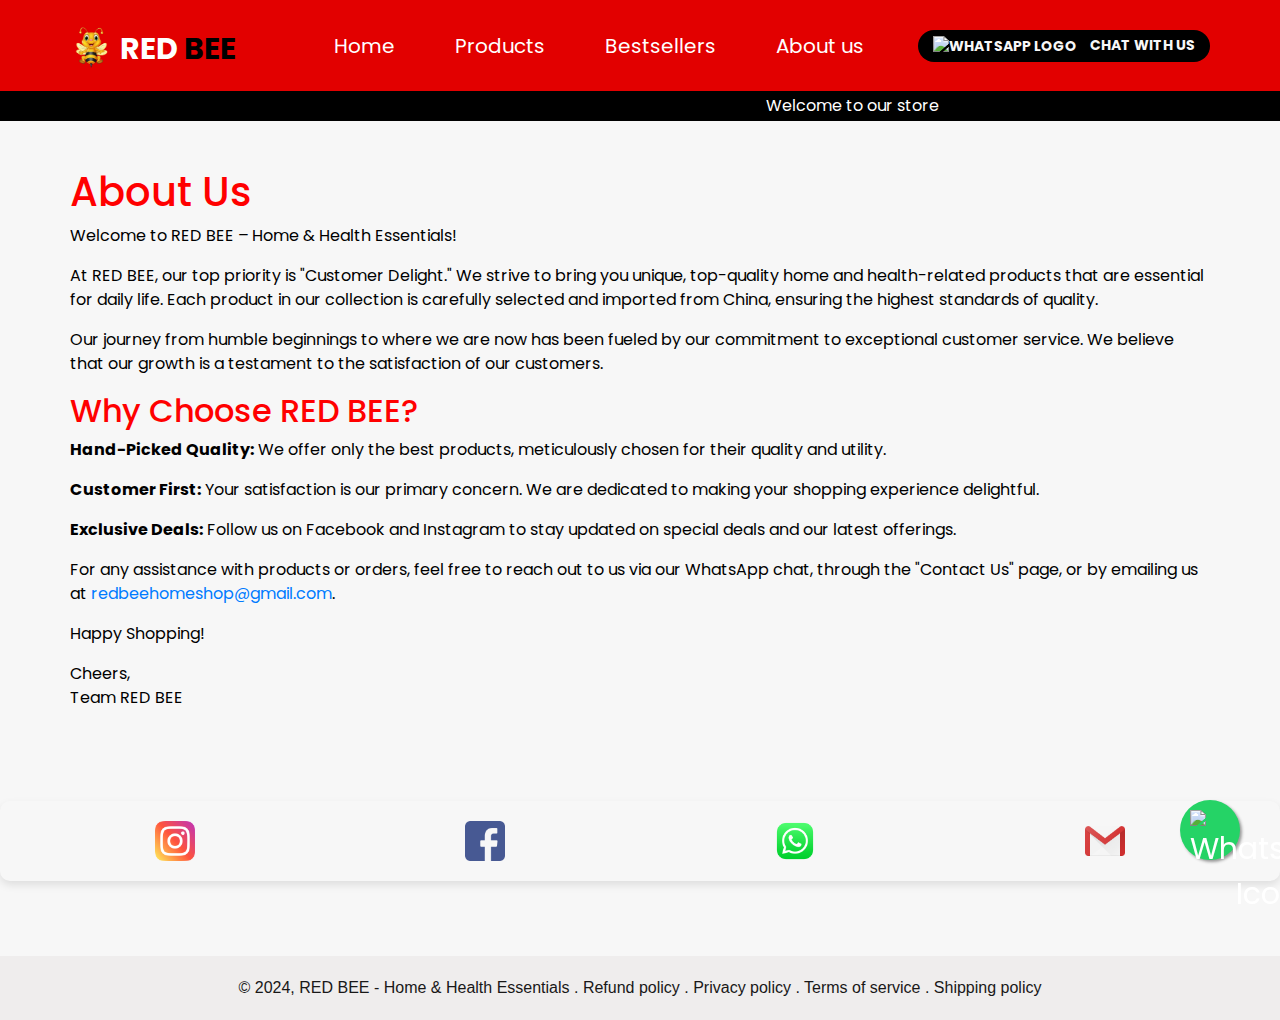
==== commit 204adbcc: "hi" ====
--- a/contact.html
+++ b/contact.html
@@ -147,7 +147,7 @@
 
   <section class="info_section layout_padding">
     <div class="social-media-box">
-      <a href="https://www.instagram.com/redbeehomeshop?utm_source=qr&igsh=Nzdtd3R1d2xiYTVm" target="_blank" class="social-icon instagram">
+      <a href="https://www.instagram.com/redbee.in?igsh=Nzdtd3R1d2xiYTVm" target="_blank" class="social-icon instagram">
           <img src="images/insta.png" alt="Instagram">
       </a>
       <a href="https://www.facebook.com/share/MLJAuD54pnQfWde3/?mibextid=qi2Omg" target="_blank" class="social-icon facebook">
--- a/css/style.css
+++ b/css/style.css
@@ -882,13 +882,11 @@
 }
 @media (min-width: 768px) {
   .overlay-i lottie-player{
-    width: 100%;
-    height: 100%;
+    
     margin-left: 1450px;
   }
   .overlay lottie-player {
-    width: 100%;
-    height: 100%;
+   
     display: none;
   }
  
@@ -897,8 +895,8 @@
   position: fixed;
   top: 0;
   left: 0;
-  width: 100%;
-  height: 100%;
+  height: 500px;
+  width: 100%;
   display: flex;
   justify-content: center;
   
@@ -908,7 +906,7 @@
 
 .content {
   position: relative;
-  z-index: 1; /* Ensures content is below overlay */
+ 
   color: white; /* Adjust text color if needed */
   padding: 20px;
   
